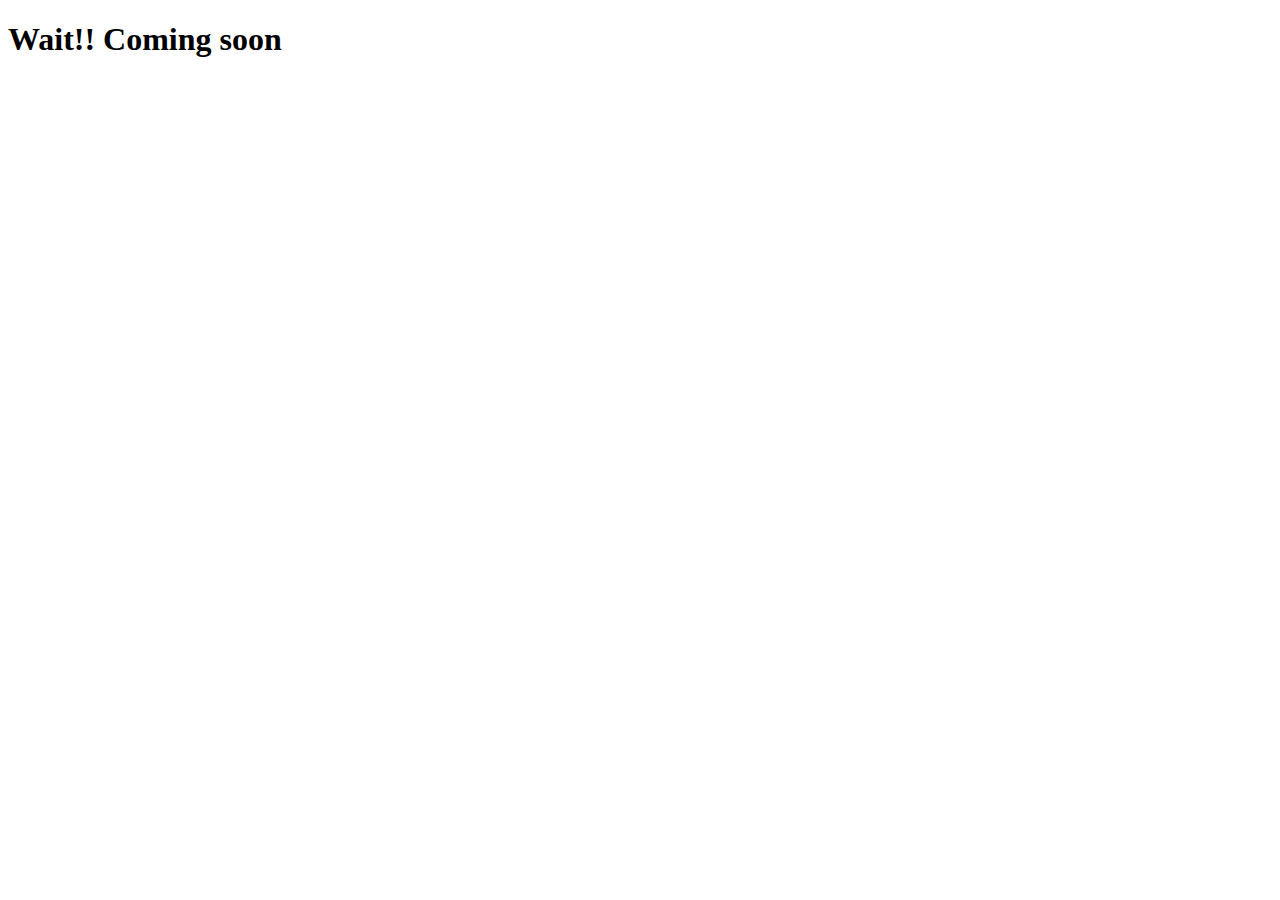
==== hextof/index.html @ 777dafa3 "New project initialize" ====
<!DOCTYPE html>
<html lang="en">
<head>
    <meta charset="UTF-8">
    <meta http-equiv="X-UA-Compatible" content="IE=edge">
    <meta name="viewport" content="width=device-width, initial-scale=1.0">
    <title>HexTOF - A simple tool for convert Hex code to Filter</title>
</head>
<body>
    <h1>Wait!! Coming soon</h1>
</body>
</html>
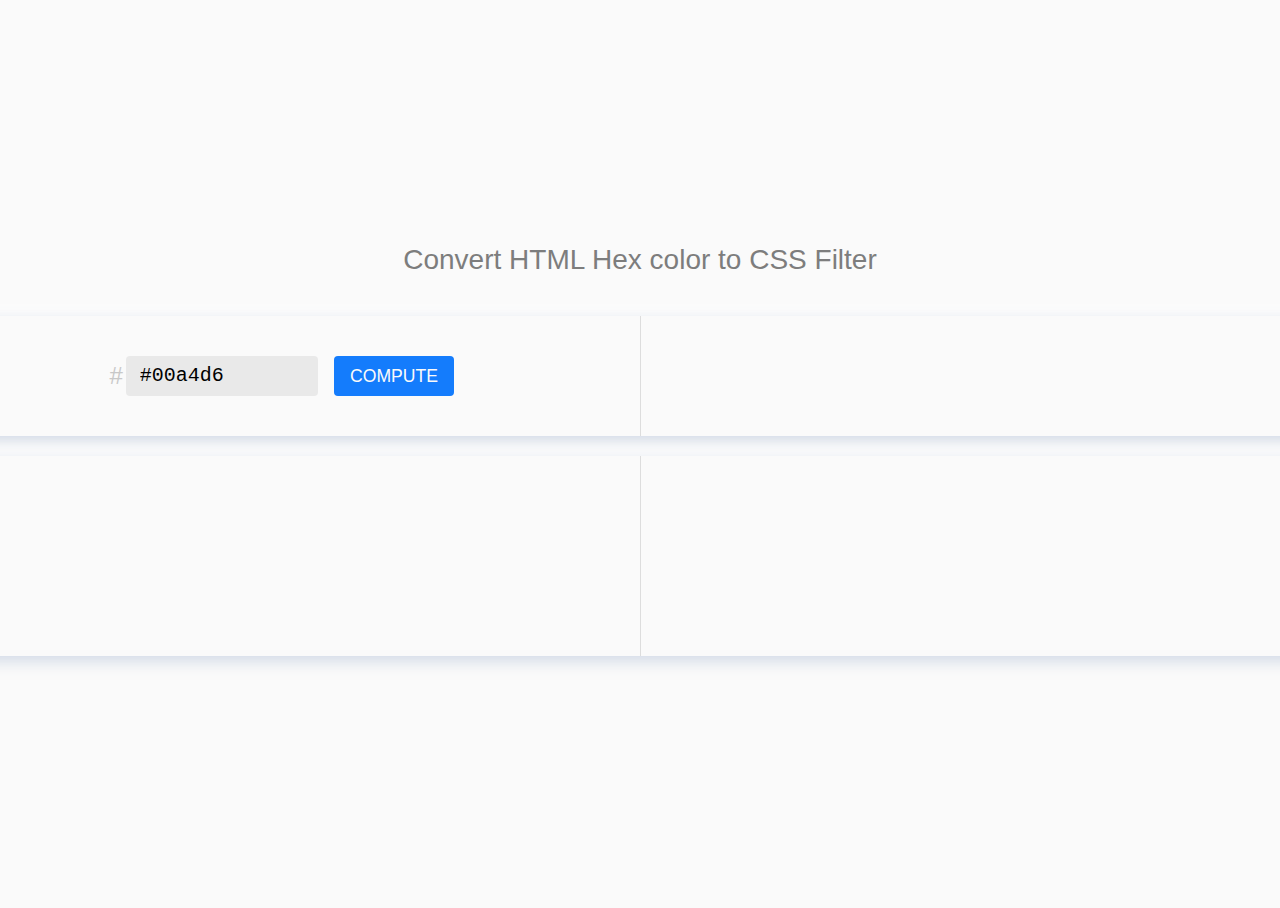
==== commit 8d846117: "hextof tool added" ====
--- a/hextof/index.html
+++ b/hextof/index.html
@@ -1,12 +1,45 @@
 <!DOCTYPE html>
 <html lang="en">
+
 <head>
     <meta charset="UTF-8">
     <meta http-equiv="X-UA-Compatible" content="IE=edge">
     <meta name="viewport" content="width=device-width, initial-scale=1.0">
     <title>HexTOF - A simple tool for convert Hex code to Filter</title>
+    <link rel="stylesheet" href="assets/style.css">
 </head>
+
 <body>
-    <h1>Wait!! Coming soon</h1>
+    <div class="App">
+        <div class="intro">Convert HTML Hex color to CSS Filter</div>
+        <div class="converter">
+            <div class="left">
+                <div class="fields">
+                    <label id="base"># </label>
+                    <input type="text" v-model="baseColor" value="#00a4d6" class="target" placeholder="#" />
+                    <br />
+                    <button class='execute'>Compute</button>
+                </div>
+            </div>
+            <div class="right">
+                <div class="result">
+                </div>
+            </div>
+        </div>
+        <div class="converter two">
+            <div class="left" id="lhtml">
+                <div class="html">
+                </div>
+            </div>
+            <div class="right">
+                <div class="loss">
+                </div>
+            </div>
+        </div>
+    </div>
+
+    <script src="https://ajax.googleapis.com/ajax/libs/jquery/2.1.1/jquery.min.js"></script>
+    <script src="assets/script.js"></script>
 </body>
+
 </html>--- a/hextof/assets/style.css
+++ b/hextof/assets/style.css
@@ -0,0 +1,131 @@
+html, body {
+    height: 100%;
+}
+
+body {
+    background: #fafafa;
+    font-size: 15px;
+    font-weight: 400;
+    font-family: 'Roboto', Arial, sans-serif;
+}
+
+.App {
+	position: absolute;
+	top: 50%;
+	left: 50%;
+	transform: translate(-50%, -50%);
+}
+
+.App .intro {
+    color: #7d7d7d;
+    font-size: 1.75rem;
+    text-align: center;
+    margin-bottom: 2.5rem;
+}
+
+.converter {
+    display: flex;
+    justify-content: space-between;
+    width: 1400px;
+    height: 120px;
+    box-shadow: 5px 5px 15px #D1D9E6, -5px -5px 15px #ffffff;
+    border-radius: 10px;
+}
+
+.left {
+    display: flex;
+    justify-content: center;
+    align-items: center;
+    width: 50%;
+    border-right: 1px solid #ddd;
+}
+
+.fields {
+    display: flex;
+    justify-content: center;
+    margin-left: -1rem;
+}
+
+.fields input[type="text"] {
+    background: #e9e9e9;
+    border-radius: 0.25rem;
+    border: 0.1rem solid transparent;
+    height: 2.5rem;
+    width: 12rem;
+    font-size: 1.25rem;
+    line-height: 2.5rem;
+    padding: 0.5rem 0.8rem;
+    box-sizing: border-box;
+    margin: 0 0.2rem;
+    transition: all 300ms ease;
+    font-family: 'Source Code Pro', 'Consolas', monospace;
+}
+
+.fields input[type="text"]:focus {
+    outline: 0;
+    border-color: #e9e9e9;
+    background: #fafafa;
+}
+
+.fields label {
+    font-size: 1.5rem;
+    line-height: 2.5rem;
+    color: #c8c8c8;
+}
+
+.fields button {
+    background: #147cfc;
+    color: #fafafa;
+    border-radius: 0.25rem;
+    border: none;
+    height: 2.5rem;
+    line-height: 1.4rem;
+    font-size: 1.1rem;
+    box-sizing: border-box;
+    padding: 0.5rem 1rem;
+    text-transform: uppercase;
+    margin-left: 0.8rem;
+    cursor: pointer;
+    -webkit-animation: 1000ms both 3000ms tada;
+            animation: 1000ms both 3000ms tada;
+}
+.App .fields button:hover {
+    background: #2083fc;
+}
+.App .fields button:focus {
+    outline: 0;
+    background: #0775fc;
+}
+
+.right {
+    width: 50%;
+    display: flex;
+    justify-content: center;
+    align-items: center;
+}
+
+.result {
+    text-align: center;
+    font-size: 0.9em;
+    font-family: 'Source Code Pro', 'Consolas', monospace;
+    -webkit-user-select: all;
+    -moz-user-select: all;
+            user-select: all;
+    border-radius: 0.25rem;
+    color: #eb2765;
+}
+
+.two{
+    margin-top: 20px;
+    height: 200px;
+}
+
+.html {
+    color: #fff;
+    font-size: 20px;
+}
+
+.left {
+    border-top-left-radius: 10px;
+    border-bottom-left-radius: 10px;
+}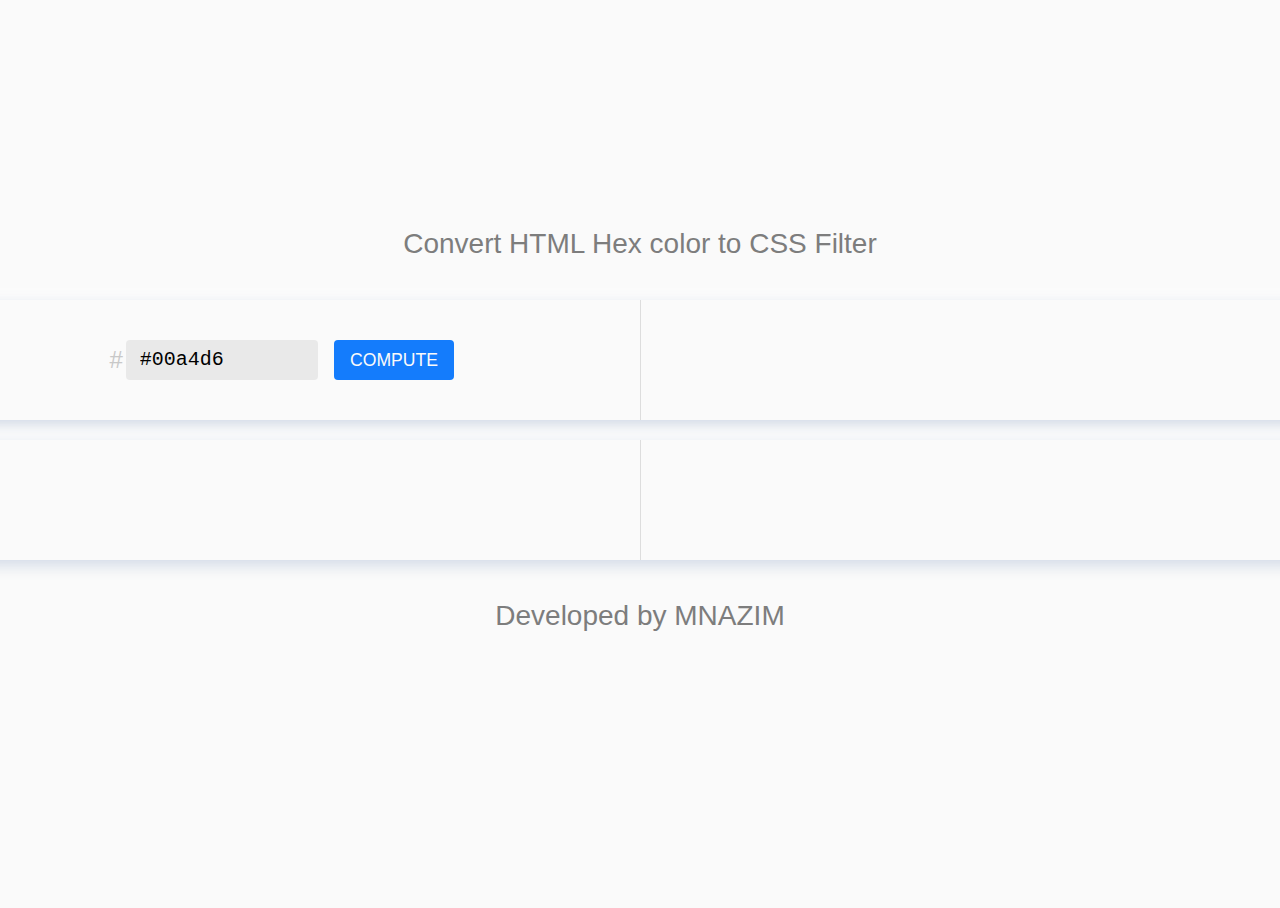
==== commit 22268663: "changed some style" ====
--- a/hextof/index.html
+++ b/hextof/index.html
@@ -11,7 +11,9 @@
 
 <body>
     <div class="App">
-        <div class="intro">Convert HTML Hex color to CSS Filter</div>
+        <div class="intro">
+            Convert HTML Hex color to CSS Filter
+        </div>
         <div class="converter">
             <div class="left">
                 <div class="fields">
@@ -36,6 +38,9 @@
                 </div>
             </div>
         </div>
+        <div class="intro footer">
+            Developed by <a href="https://www.facebook.com/mnuddin.dev">MNAZIM</a>
+        </div>
     </div>
 
     <script src="https://ajax.googleapis.com/ajax/libs/jquery/2.1.1/jquery.min.js"></script>
--- a/hextof/assets/style.css
+++ b/hextof/assets/style.css
@@ -117,7 +117,6 @@
 
 .two{
     margin-top: 20px;
-    height: 200px;
 }
 
 .html {
@@ -128,4 +127,14 @@
 .left {
     border-top-left-radius: 10px;
     border-bottom-left-radius: 10px;
+}
+
+.footer {
+    margin-top: 2.5rem;
+    font-size: 20px;
+}
+
+.footer a {
+    color: #7d7d7d;
+    text-decoration: none;
 }